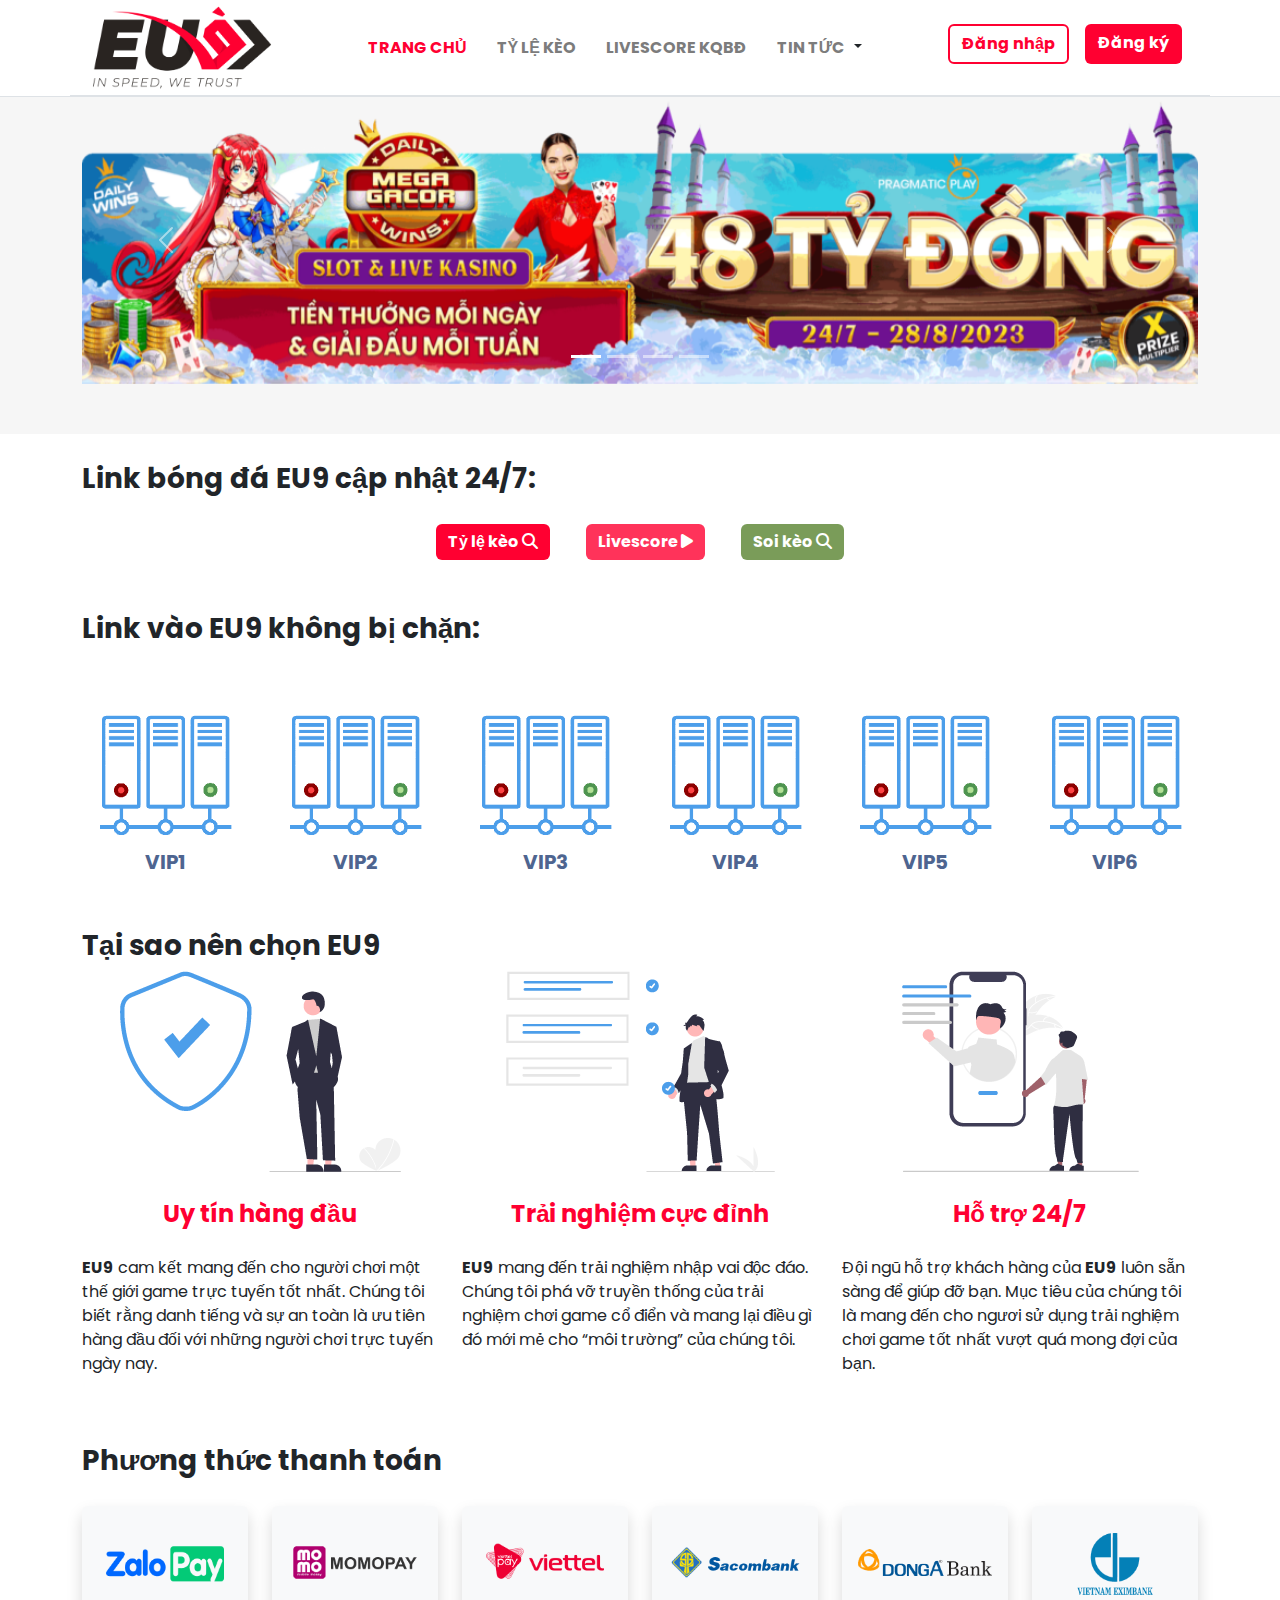
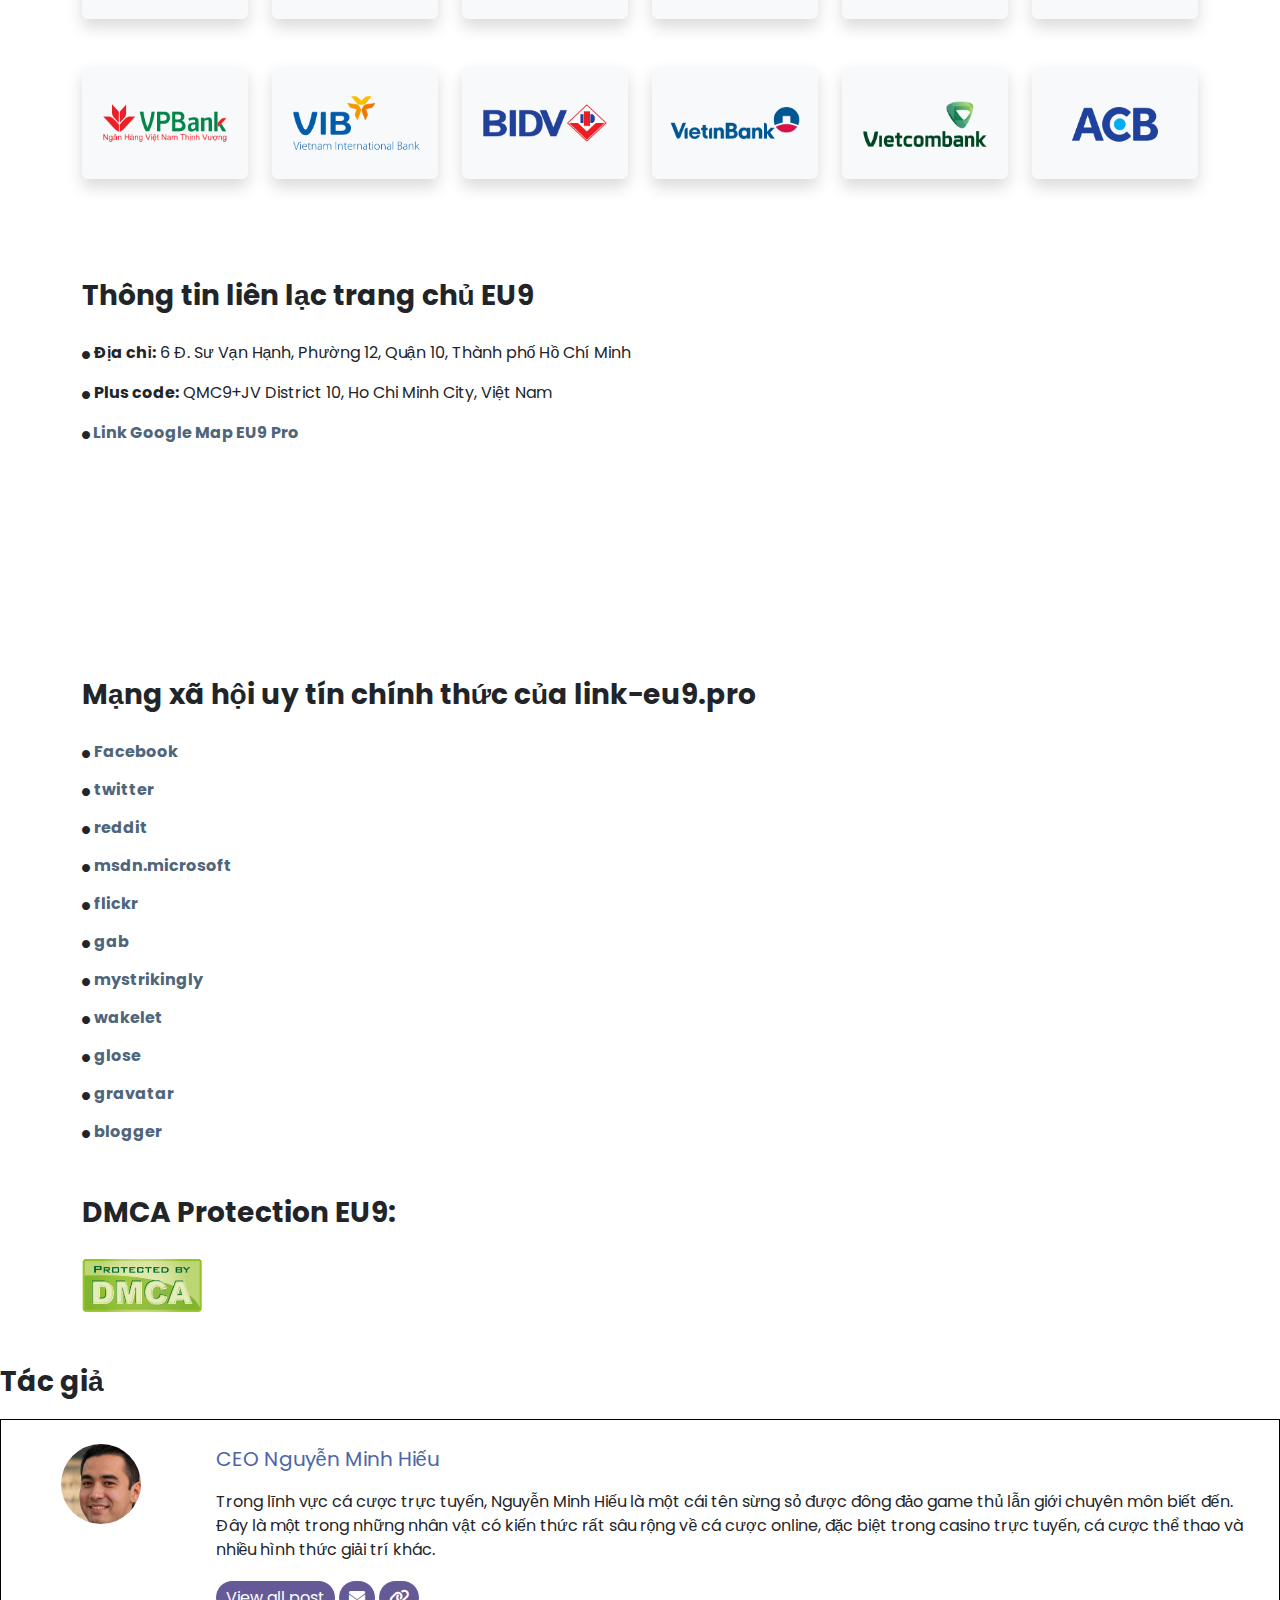
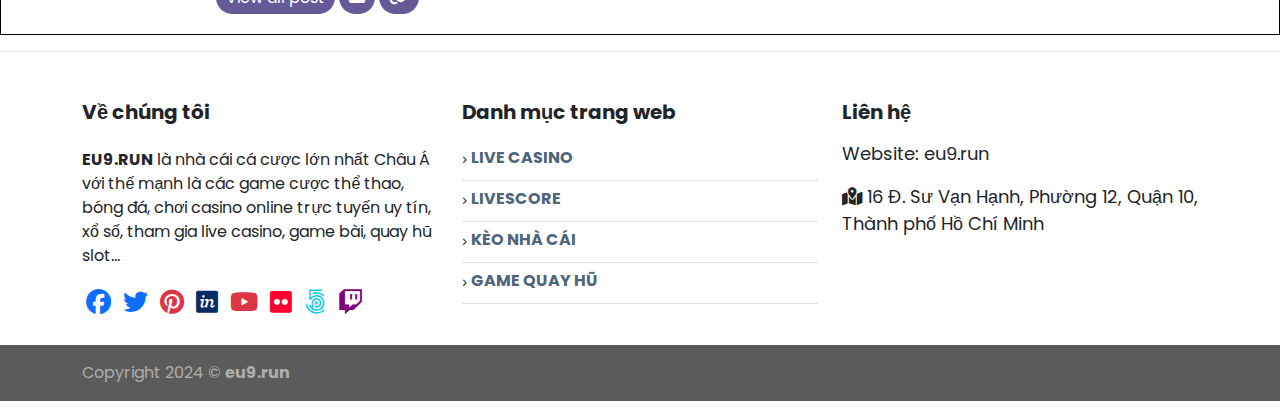
==== index.html @ 216442d3 "first commit" ====
<!DOCTYPE html>
<html lang="en">
<head>
    <meta charset="UTF-8">
    <meta name="viewport" content="width=device-width, initial-scale=1.0">
    <link href="https://cdn.jsdelivr.net/npm/bootstrap@5.3.3/dist/css/bootstrap.min.css" rel="stylesheet" integrity="sha384-QWTKZyjpPEjISv5WaRU9OFeRpok6YctnYmDr5pNlyT2bRjXh0JMhjY6hW+ALEwIH" crossorigin="anonymous">
    <link rel="stylesheet" href="https://cdnjs.cloudflare.com/ajax/libs/font-awesome/6.5.2/css/all.min.css">
    <link rel="icon" href="./img/EUBET_logo_FINAL-all-01-1024x487.png">
    <link rel="stylesheet" href="./index.css">
    <title>EU9🎖️Nhà cái uy tín & tin cậy EUBET Đăng ký ngay!</title>
</head>
<body>
    <!-- header menu -->
    <section class="border-bottom d-none d-md-block posi bg-white">
        <div class="container d-flex justify-content-between border-bottom">
          <div class="nav-logo">
            <a href="./index.html"><img class="img-fluid" src="./img/EUBET_logo_FINAL-all-01-1024x487.png" alt=""></a>
          </div>
          <div class="nav-items d-flex justify-content-center align-items-center flex-wrap">
            <div class="items">
              <a class="fw-bold" style="color: #FF0031;" class="" href="./index.html">TRANG CHỦ</a>
            </div>
            <div class="items">
              <a class="fw-bold" href="./html/tylekeo.html">TỶ LỆ KÈO</a>
            </div>
            <div class="items">
              <a class="fw-bold" href="./html/livescoreKQBD.html">LIVESCORE KQBĐ</a>
            </div>
            <div class="items">
              <div class="btn-group">
                <a  href="./html/tintuc.html" class=" d-flex justify-content-center align-items-center fw-bold">TIN TỨC</a>
                <button type="button" class="btn  dropdown-toggle dropdown-toggle-split" data-bs-toggle="dropdown" aria-expanded="false">
                  <span class="visually-hidden">Toggle Dropdown</span>
                </button>
                <ul class="dropdown-menu">
                  <li><a class="dropdown-item" href="#">Soi kèo</a></li>
                  <li><a class="dropdown-item" href="#">Live casino</a></li>
                  <li><a class="dropdown-item" href="#">Cá cược thể thao</a></li>
                  <li><a class="dropdown-item" href="#">Game quay hũ</a></li>
                  <li><a class="dropdown-item" href="#">NHÀ CÁI UY TÍN</a></li>
                </ul>
              </div>
            </div>
          </div>
            <div class="row d-none d-md-block">
                <div class="py-2">
                    <div class="d-flex flex-row-reverse mt-3">
                        <a href="https://www.hay88.one/?inviteCode=2858067" class="btn fw-bold mx-3 btn-hover1">Đăng ký</a>
                        <a href="https://www.hay88.one/?inviteCode=2858067" class="btn fw-bold btn-hover2">Đăng nhập</a>
                    </div>
                </div>
            </div>
        </div>
    </section>

    <!-- respon nivbar -->
     <!-- header menu -->
    <section class="border-bottom d-flex d-md-none flex-row">
      <div class="container d-flex justify-content-between">
        <div class="nav-logo">
          <a href="./index.html"><img class="img-fluid" src="./img/EUBET_logo_FINAL-all-01-1024x487.png" alt=""></a>
        </div>  
        <div class="bar">
            <a class="fs-3 text d-flex align-items-center justify-content-center text-center bar-hover" data-bs-toggle="offcanvas" href="#offcanvasExample" role="button" aria-controls="offcanvasExample">
                <i class="fa-solid fa-bars"></i>
              </a>
        </div>
        
        <div class="offcanvas offcanvas-start" tabindex="-1" id="offcanvasExample" aria-labelledby="offcanvasExampleLabel">
          <div class="offcanvas-header">
            <h5 class="offcanvas-title" id="offcanvasExampleLabel">
              <form class="d-flex" role="search">
                <input class="form-control me-2" type="search" placeholder="Search..." aria-label="Search">
                <button style="background-color: #9E9E9E;" class="btn btn-outline-success text-white border-0" type="submit">
                  <i class="fa-solid fa-magnifying-glass"></i>
                </button>
              </form>
          </h5>
            <button type="button" class="btn-close" data-bs-dismiss="offcanvas" aria-label="Close"></button>
          </div>
          <div class="offcanvas-body">
            <div class="nav-items">
              <div class="items side-nav">
                <a class="fw-bold" href="./index.html">TRANG CHỦ</a>
              </div>
              <div class="items side-nav">
                <a class="fw-bold" href="./html/tylekeo.html">TỶ LỆ KÈO</a>
              </div>
              <div class="items side-nav">
                <a class="fw-bold" href="./html/livescoreKQBD.html">LIVESCORE KQBĐ</a>
              </div>
              <div class="items side-nav">
                <div class="btn-group">
                    <a  href="./html/tintuc.html" class=" d-flex justify-content-center align-items-center fw-bold">TIN TỨC</a>
                    <button type="button" class="btn  dropdown-toggle dropdown-toggle-split" data-bs-toggle="dropdown" aria-expanded="false">
                      <span class="visually-hidden">Toggle Dropdown</span>
                    </button>
                    <ul class="dropdown-menu">
                      <li><a class="dropdown-item" href="#">Soi kèo</a></li>
                      <li><a class="dropdown-item" href="#">Live casino</a></li>
                      <li><a class="dropdown-item" href="#">Cá cược thể thao</a></li>
                      <li><a class="dropdown-item" href="#">Game quay hũ</a></li>
                      <li><a class="dropdown-item" href="#">NHÀ CÁI UY TÍN</a></li>
                    </ul>
                  </div>
              </div>
            </div>
          </div>
        </div>
      </div>
    </section>
    <!-- btn menu -->
    <section style="background-color: #F1F1F1;">
      <div class="container">
        <div class="row d-flex d-md-none flex-row justify-content-center text-center align-items-center">
            <div class="col-12 py-3">
                <div>
                    <a href="https://www.hay88.one/?inviteCode=2858067" class="btn fw-bold btn-hover2">Đăng nhập</a>
                    <a href="https://www.hay88.one/?inviteCode=2858067" class="btn fw-bold mx-3 btn-hover1">Đăng ký</a>
                </div>
            </div>
        </div>
      </div>
    </section>

    <!-- body -->
    <section style="background-color: #F6F6F6; padding-bottom: 50px;">
        <div class="container">
            <div class="row">
                <div class="col-12">
                    <div id="carouselExampleIndicators" class="carousel slide">
                        <div class="carousel-indicators">
                          <button type="button" data-bs-target="#carouselExampleIndicators" data-bs-slide-to="0" class="active" aria-current="true" aria-label="Slide 1"></button>
                          <button type="button" data-bs-target="#carouselExampleIndicators" data-bs-slide-to="1" aria-label="Slide 2"></button>
                          <button type="button" data-bs-target="#carouselExampleIndicators" data-bs-slide-to="2" aria-label="Slide 3"></button>
                          <button type="button" data-bs-target="#carouselExampleIndicators" data-bs-slide-to="3" aria-label="Slide 4"></button>
                        </div>
                        <div class="carousel-inner">
                          <div class="carousel-item active">
                            <img src="./img/vn-eu9-48ty-2000x514-1-1024x263.png" class="d-block w-100" alt="...">
                          </div>
                          <div class="carousel-item">
                            <img src="./img/vn-EU9-tanthu2-29999k-2000x514-1-1024x263.png" class="d-block w-100" alt="...">
                          </div>
                          <div class="carousel-item">
                            <img src="./img/vn-EU9-tanthu39999k-2000x514-1-1-1024x263.png" class="d-block w-100" alt="...">
                          </div>
                          <div class="carousel-item">
                            <img src="./img/VN_HomeBanner_6-1024x264.png" class="d-block w-100" alt="...">
                          </div>
                        </div>
                        <button class="carousel-control-prev" type="button" data-bs-target="#carouselExampleIndicators" data-bs-slide="prev">
                          <span class="carousel-control-prev-icon" aria-hidden="true"></span>
                          <span class="visually-hidden">Previous</span>
                        </button>
                        <button class="carousel-control-next" type="button" data-bs-target="#carouselExampleIndicators" data-bs-slide="next">
                          <span class="carousel-control-next-icon" aria-hidden="true"></span>
                          <span class="visually-hidden">Next</span>
                        </button>
                    </div>
                </div>
            </div>
        </div>
    </section>
    <!-- link VIP -->
    <div class="container mt-4">
        <div class="row">
            <div class="col-12">
                <div class="fs-3 fw-bold">
                    Link bóng đá EU9 cập nhật 24/7:
                </div>
                <div class="mt-4 text-center mb-4">
                    <a href="./html/tylekeo.html" class="btn btn-primary fw-bold mx-3">Tỷ lệ kèo <i class="fa-solid fa-magnifying-glass"></i></a>
                    <a href="./html/livescoreKQBD.html" class="btn btn-secondary fw-bold mx-3">Livescore <i class="fa-solid fa-play"></i></a>
                    <a href="./html/tintuc.html" class="btn btn-success fw-bold mx-3">Soi kèo <i class="fa-solid fa-magnifying-glass"></i></a>
                </div>
                <div class="fs-3 fw-bold mt-5">
                    Link vào EU9 không bị chặn:
                </div>
                <div class="mt-5">
                    <div class="row">
                        <div class="col-6 col-md-2 col-sm-6 text-center">
                            <a href="https://www.hay88.one/?inviteCode=2858067"><img class="img-fluid" src="./img/giphy.gif" alt=""></a>
                            <a class="fs-5 fw-bold" style="text-decoration: none; color: #4E6590;" href="https://www.hay88.one/?inviteCode=2858067">VIP1</a>
                        </div>
                        <div class="col-6 col-md-2 col-sm-6 text-center">
                            <a href="https://www.hay88.one/?inviteCode=2858067"><img class="img-fluid" src="./img/giphy.gif" alt=""></a>
                            <a class="fs-5 fw-bold" style="text-decoration: none; color: #4E6590;" href="https://www.hay88.one/?inviteCode=2858067">VIP2</a>
                        </div>
                        <div class="col-6 col-md-2 col-sm-6 text-center">
                            <a href="https://www.hay88.one/?inviteCode=2858067"><img class="img-fluid" src="./img/giphy.gif" alt=""></a>
                            <a class="fs-5 fw-bold" style="text-decoration: none; color: #4E6590;" href="https://www.hay88.one/?inviteCode=2858067">VIP3</a>
                        </div>
                        <div class="col-6 col-md-2 col-sm-6 text-center">
                            <a href="https://www.hay88.one/?inviteCode=2858067"><img class="img-fluid" src="./img/giphy.gif" alt=""></a>
                            <a class="fs-5 fw-bold" style="text-decoration: none; color: #4E6590;" href="https://www.hay88.one/?inviteCode=2858067">VIP4</a>
                        </div>
                        <div class="col-6 col-md-2 col-sm-6 text-center">
                            <a href="https://www.hay88.one/?inviteCode=2858067"><img class="img-fluid" src="./img/giphy.gif" alt=""></a>
                            <a class="fs-5 fw-bold" style="text-decoration: none; color: #4E6590;" href="https://www.hay88.one/?inviteCode=2858067">VIP5</a>
                        </div>
                        <div class="col-6 col-md-2 col-sm-6 text-center">
                            <a href="https://www.hay88.one/?inviteCode=2858067"><img class="img-fluid" src="./img/giphy.gif" alt=""></a>
                            <a class="fs-5 fw-bold" style="text-decoration: none; color: #4E6590;" href="https://www.hay88.one/?inviteCode=2858067">VIP6</a>
                        </div>
                    </div>
                </div>
                
                <div class="fs-3 fw-bold mt-5">
                    Tại sao nên chọn EU9
                </div>
                <div class="row">
                    <div class="col-12 col-md-4 col-sm-12">
                        <div class="mt-1 text-center">
                            <img class="img-fluid" src="./img/Trust.png" alt="">
                            <div class="fs-4 fw-bold mt-4" style="color: #FF0031;">
                                Uy tín hàng đầu
                            </div>
                        </div>
                        <p class="mt-4"><span class="fw-bold">EU9</span> cam kết mang đến cho người chơi một thế giới game trực tuyến tốt nhất. Chúng tôi biết rằng danh tiếng và sự an toàn là ưu tiên hàng đầu đối với những người chơi trực tuyến ngày nay.</p>
                    </div>
                    <div class="col-12 col-md-4 col-sm-12">
                        <div class="mt-1 text-center">
                            <img class="img-fluid" src="./img/Experience.png" alt="">
                            <div class="fs-4 fw-bold mt-4" style="color: #FF0031;">
                                Trải nghiệm cực đỉnh
                            </div>
                        </div>
                        <p class="mt-4"><span class="fw-bold">EU9</span> mang đến trải nghiệm nhập vai độc đáo. Chúng tôi phá vỡ truyền thống của trải nghiệm chơi game cổ điển và mang lại điều gì đó mới mẻ cho “môi trường” của chúng tôi.</p>
                    </div>
                    <div class="col-12 col-md-4 col-sm-12">
                        <div class="mt-1 text-center">
                            <img class="img-fluid" src="./img/Service.png" alt="">
                            <div class="fs-4 fw-bold mt-4" style="color: #FF0031;">
                                Hỗ trợ 24/7
                            </div>
                        </div>
                        <p class="mt-4">Đội ngũ hỗ trợ khách hàng của <span class="fw-bold">EU9</span> luôn sẵn sàng để giúp đỡ bạn. Mục tiêu của chúng tôi là mang đến cho ngươi sử dụng trải nghiệm chơi game tốt nhất vượt quá mong đợi của bạn.</p>
                    </div>
                </div>
                <div class="fs-3 fw-bold mt-5 mb-4">
                    Phương thức thanh toán
                </div>
                <div class="row">
                    <div class="col-4 col-lg-2 col-md-4">
                        <div class="img-icon shadow p-3 mb-5 bg-body-tertiary rounded">
                            <img class="img-fluid" src="./img/icon_zalopay-1.png" alt="">
                        </div>
                    </div>
                    <div class="col-4 col-lg-2 col-md-4">
                        <div class="img-icon shadow p-3 mb-5 bg-body-tertiary rounded">
                            <img class="img-fluid" src="./img/icon_momopay-1.png" alt="">
                        </div>
                    </div>
                    <div class="col-4 col-lg-2 col-md-4">
                        <div class="img-icon shadow p-3 mb-5 bg-body-tertiary rounded">
                            <img class="img-fluid" src="./img/icon_viettelpay-1.png" alt="">
                        </div>
                    </div>
                    <div class="col-4 col-lg-2 col-md-4">
                        <div class="img-icon shadow p-3 mb-5 bg-body-tertiary rounded">
                            <img class="img-fluid" src="./img/icon_Sacombank-1.png" alt="">
                        </div>
                    </div>
                    <div class="col-4 col-lg-2 col-md-4">
                        <div class="img-icon shadow p-3 mb-5 bg-body-tertiary rounded">
                            <img class="img-fluid" src="./img/icon_DongABank-1.png" alt="">
                        </div>
                    </div>
                    <div class="col-4 col-lg-2 col-md-4">
                        <div class="img-icon shadow p-3 mb-5 bg-body-tertiary rounded">
                            <img class="img-fluid" src="./img/icon_EximbankVietnam-1.png" alt="">
                        </div>
                    </div>
                </div>
                <div class="row mb-5">
                    <div class="col-4 col-lg-2 col-md-4">
                        <div class="img-icon shadow p-3 mb-5 bg-body-tertiary rounded">
                            <img class="img-fluid" src="./img/icon_VPBank-1.png" alt="">
                        </div>
                    </div>
                    <div class="col-4 col-lg-2 col-md-4">
                        <div class="img-icon shadow p-3 mb-5 bg-body-tertiary rounded">
                            <img class="img-fluid" src="./img/icon_VietnamInternationalBank-1.png" alt="">
                        </div>
                    </div>
                    <div class="col-4 col-lg-2 col-md-4">
                        <div class="img-icon shadow p-3 mb-5 bg-body-tertiary rounded">
                            <img class="img-fluid" src="./img/icon_BIDV-1-1.png" alt="">
                        </div>
                    </div>
                    <div class="col-4 col-lg-2 col-md-4">
                        <div class="img-icon shadow p-3 mb-5 bg-body-tertiary rounded">
                            <img class="img-fluid" src="./img/icon_Vietinbank-1.png" alt="">
                        </div>
                    </div>
                    <div class="col-4 col-lg-2 col-md-4">
                        <div class="img-icon shadow p-3 mb-5 bg-body-tertiary rounded">
                            <img class="img-fluid" src="./img/icon_Vietcombank-1.png" alt="">
                        </div>
                    </div>
                    <div class="col-4 col-lg-2 col-md-4">
                        <div class="img-icon shadow p-3 mb-5 bg-body-tertiary rounded">
                            <img class="img-fluid" src="./img/icon_ACB-1.png" alt="">
                        </div>
                    </div>
                </div>
                <div class="fs-3 fw-bold mt-5 mb-4">
                    Thông tin liên lạc trang chủ EU9
                </div>
                <p><i class="fa-solid fa-circle" style="font-size: 8px;"></i> <span class="fw-bold">Địa chỉ:</span> 6 Đ. Sư Vạn Hạnh, Phường 12, Quận 10, Thành phố Hồ Chí Minh</p>
                <p><i class="fa-solid fa-circle" style="font-size: 8px;"></i> <span class="fw-bold">Plus code:</span> QMC9+JV District 10, Ho Chi Minh City, Việt Nam</p>
                <i class="fa-solid fa-circle" style="font-size: 8px;"></i><a class="link" href=""> Link Google Map EU9 Pro</a>
                <div class="row mt-4">
                    <div class="col-12 col-lg-2 col-md-2 col-sm-12">
                        <iframe src="https://www.google.com/maps/embed?pb=!1m14!1m8!1m3!1d31356.15114979678!2d106.66967300000002!3d10.771513!3m2!1i1024!2i768!4f13.1!3m3!1m2!1s0x31752f0018c73785%3A0x4f4076df7202d6fd!2sLINK%20EU9!5e0!3m2!1svi!2sus!4v1717916119034!5m2!1svi!2sus" style="border:0;" allowfullscreen="" loading="lazy" referrerpolicy="no-referrer-when-downgrade"></iframe>
                    </div>
                </div>
                <div class="fs-3 fw-bold mt-5 mb-4">
                    Mạng xã hội uy tín chính thức của link-eu9.pro
                </div>
                <i class="fa-solid fa-circle" style="font-size: 8px;"></i> <a class="link" href="">Facebook</a><br>
                <i class="fa-solid fa-circle mt-4" style="font-size: 8px;"></i> <a class="link" href="">twitter</a><br>
                <i class="fa-solid fa-circle mt-4" style="font-size: 8px;"></i> <a class="link" href="">reddit</a><br>
                <i class="fa-solid fa-circle mt-4" style="font-size: 8px;"></i> <a class="link" href="">msdn.microsoft</a><br>
                <i class="fa-solid fa-circle mt-4" style="font-size: 8px;"></i> <a class="link" href="">flickr</a><br>
                <i class="fa-solid fa-circle mt-4" style="font-size: 8px;"></i> <a class="link" href="">gab</a><br>
                <i class="fa-solid fa-circle mt-4" style="font-size: 8px;"></i> <a class="link" href="">mystrikingly</a><br>
                <i class="fa-solid fa-circle mt-4" style="font-size: 8px;"></i> <a class="link" href="">wakelet</a><br>
                <i class="fa-solid fa-circle mt-4" style="font-size: 8px;"></i> <a class="link" href="">glose</a><br>
                <i class="fa-solid fa-circle mt-4" style="font-size: 8px;"></i> <a class="link" href="">gravatar</a><br>
                <i class="fa-solid fa-circle mt-4" style="font-size: 8px;"></i> <a class="link" href="">blogger</a>
                <div class="fs-3 fw-bold mt-5 mb-4">
                    DMCA Protection EU9:
                </div>
                <a href=""><img src="./img/dmca_protected_2_120.png" alt=""></a>
            </div>
        </div>
    </div>

    <div class="fs-3 fw-bold mb-3 mt-5">
        Tác giả
    </div>
    
    <!-- ceo -->
     <section class="border border-black">
        <div class="row" style="margin: 0;">
            <div class="col-lg-1 col-md-1 col-sm-12 mx-5 my-4">
                <img style="border-radius: 50px;" class="img-fluid" src="./img/63dd9227a4a9db19ac348fede5271b50.png" alt="">
            </div>
            <div class="col-lg-10 col-md-10 col-sm-12 mt-4">
                <a style="text-decoration: none; font-size: 20px; color: #4E65A5;" class="" href="">CEO Nguyễn Minh Hiếu</a>
                <p class="mt-3" style="font-size: 16px;">Trong lĩnh vực cá cược trực tuyến, Nguyễn Minh Hiếu là một cái tên sừng sỏ được đông đảo game thủ lẫn giới chuyên môn biết đến. Đây là một trong những nhân vật có kiến thức rất sâu rộng về cá cược online, đặc biệt trong casino trực tuyến, cá cược thể thao và nhiều hình thức giải trí khác.</p>
                <div class="view-post mb-4 mt-4">
                    <a class="post" href="">View all post</a>
                    <a class="post" href=""><i class="fa-solid fa-envelope"></i></a>
                    <a class="post" href=""><i class="fa-solid fa-link"></i></a>
                </div>
            </div>
        </div>
     </section>

    <!-- footer 1 -->
    <section class="border-top mt-3">
        <div class="container mb-4">
            <div class="row">
                <div class="col-lg-4 col-md-6 col-sm-12 mt-5">
                    <h5 class="fw-bold">
                        Về chúng tôi
                    </h5>
                    <p class="mt-4">
                        <span class="fw-bold">EU9.RUN</span> là nhà cái cá cược lớn nhất Châu Á với thế mạnh là các game cược thể thao, bóng đá, chơi casino online trực tuyến uy tín, xổ số, tham gia live casino, game bài, quay hũ slot...
                    </p>
                    <div class="social">
                        <a class="mx-1" style="font-size: 25px;" href=""><i class="fa-brands fa-facebook"></i></a>
                        <a class="mx-1" style="font-size: 25px;" href=""><i class="fa-brands fa-twitter"></i></a>
                        <a class="mx-1" style="font-size: 25px;" href=""><i class="fa-brands fa-pinterest text-danger"></i></i></a>
                        <a class="mx-1" style="font-size: 25px;" href=""><i class="fa-brands fa-invision text-primary-emphasis"></i></a>
                        <a class="mx-1" style="font-size: 25px;" href=""><i class="fa-brands fa-youtube text-danger"></i></a>
                        <a class="mx-1" style="font-size: 25px; color: #FF0031;" href=""><i class="fa-brands fa-flickr"></i></a>
                        <a class="mx-1" style="font-size: 25px;" href=""><i class="fa-brands fa-500px text-info"></i></a>
                        <a class="mx-1" style="font-size: 25px; color: purple;" href=""><i class="fa-brands fa-twitch"></i></a>
                    </div>
                </div>
                <div class="col-lg-4 col-md-6 col-sm-12 mt-5">
                    <h5 class="fw-bold">
                        Danh mục trang web
                    </h5>
                    <div class="mt-3 border-bottom">
                        <i class="fa-solid fa-angle-right py-3" style="font-size: 8px;"></i> <a class="link" href="./html/liveCasino.html">LIVE CASINO</a>
                    </div>
                    <div class="border-bottom">
                        <i class="fa-solid fa-angle-right py-3" style="font-size: 8px;"></i> <a class="link" href="./html/livescoreKQBD.html">LIVESCORE</a>
                    </div>
                    <div class="border-bottom">
                        <i class="fa-solid fa-angle-right py-3" style="font-size: 8px;"></i> <a class="link" href="./html/tylekeo.html">KÈO NHÀ CÁI</a>
                    </div>
                    <div class="border-bottom">
                        <i class="fa-solid fa-angle-right py-3" style="font-size: 8px;"></i> <a class="link" href="./html/gameQUAYHŨ.html">GAME QUAY HŨ</a>
                    </div>
                </div>
                <div class="col-lg-4 col-md-6 col-sm-12 mt-5">
                    <h5 class="fw-bold">
                        Liên hệ
                    </h5>
                    <div class="mt-3" style="font-size: 18px;">
                        Website: eu9.run
                    </div>
                    <div class="mt-3" style="font-size: 18px;">
                        <i class="fa-solid fa-map-location-dot"></i> 16 Đ. Sư Vạn Hạnh, Phường 12, Quận 10, Thành phố Hồ Chí Minh
                    </div>
                </div>
            </div>
        </div>
    </section>

    <!-- footer 2 -->
     <footer style="background-color: #5B5B5B;">
        <div class="container">
            <p class="py-3" style="color: #ADADAD;">Copyright 2024 © <span class="fw-bold">eu9.run</span></p>
        </div>
     </footer>


    <script src="./index.js"></script>
    <script src="https://cdn.jsdelivr.net/npm/bootstrap@5.3.3/dist/js/bootstrap.bundle.min.js" integrity="sha384-YvpcrYf0tY3lHB60NNkmXc5s9fDVZLESaAA55NDzOxhy9GkcIdslK1eN7N6jIeHz" crossorigin="anonymous"></script>
</body>
</html>
---- index.css ----
@import url('https://fonts.googleapis.com/css2?family=Poppins:ital,wght@0,100;0,200;0,300;0,400;0,500;0,600;0,700;0,800;0,900;1,100;1,200;1,300;1,400;1,500;1,600;1,700;1,800;1,900&display=swap');
body {
    font-family: "Poppins", sans-serif;
}

.posi{
    position: sticky;
    top: 0;
    z-index: 9999;
}
.nav-logo{
    max-width: 200px;
}
.items{
    margin-left: 20px;
    margin-right: 10px;
}
.items a{
    color: #7C7C7C;
    text-decoration: none;
}
.items a:hover{
    color: #FF0031;
}
/* respon sidebar */
.offcanvas{
   background-color: #F2F4F7; 
}
.side-nav a{
    line-height: 60px;
}
.btn-hover2{
    color: #FF0031;
    border: #FF0031 solid 2px;
}
.btn-hover2:hover{
    background-color: #FF0031;
    color: white;
}
.btn-hover1{
    color: white;
    background-color: #FF0031;
}
.btn-hover1:hover{
    background-color: #CC0027;
    color: white;
}
.bar-hover{
    color: #9E9E9E;
    text-decoration: none;
    padding: 7px;
    border: #9E9E9E solid 1px;
    border-radius: 5px;
    margin-top: 25px;
    transition: .3s all ease;
}
.bar-hover:hover{
    background-color: #FF0031;
    color: white;
    border: white solid 1px;
}
/* link VIP */
.btn-primary{
    background-color: #FF0031;
    border: 0;
}
.btn-primary:hover{
    background-color: #CC0027;
}
.btn-secondary{
    background-color: #FF335A;
    border: 0;
}
.btn-secondary:hover{
    background-color: #D63352;
}
.btn-success{
    background-color: #7A9C59;
    border: 0;
}
.btn-success:hover{
    background-color: #627D47;
}
/* EU9 games */
.card{
    box-shadow: -1px 3px 10px 0px rgba(0,0,0,0.75);
    transition: 0.3s all ease;
}
.card:hover{
    box-shadow: -1px 11px 20px 0px rgba(0,0,0,0.75);
}
.card-btn{
    background-color: #9E9E9E;
    color: white;
}
.card-btn:hover{
    background-color: #7E7E7E;
    color: white;
}
.link{
    text-decoration: none;
    color: #4E657B;
    font-weight: bold;
}
.link:hover{
    color: #000000;
}
.link2 a{
    text-decoration: none;
    color: #4E657B;
    font-size: 18px;
}
.link2 a:hover{
    color: #000000;
}
/* body */
.pages a{
    text-decoration: none;
    color: #0A0A0A;
    padding: 5px 12px;
    border-radius: 50px;
    /* font-size: 20px; */
    /* margin-left: 8px; */
    border: #0A0A0A solid 2px;
    transition: 0.3s all ease;
}
.pages a:hover{
    background-color: #FF0031;
    color: white;
    border: #FF0031 solid 2px;
}
/* ceo */
.post{
    text-decoration: none;
    color: white;
    background-color: #655997;
    padding: 5px 10px;
    border-radius: 50px;
}
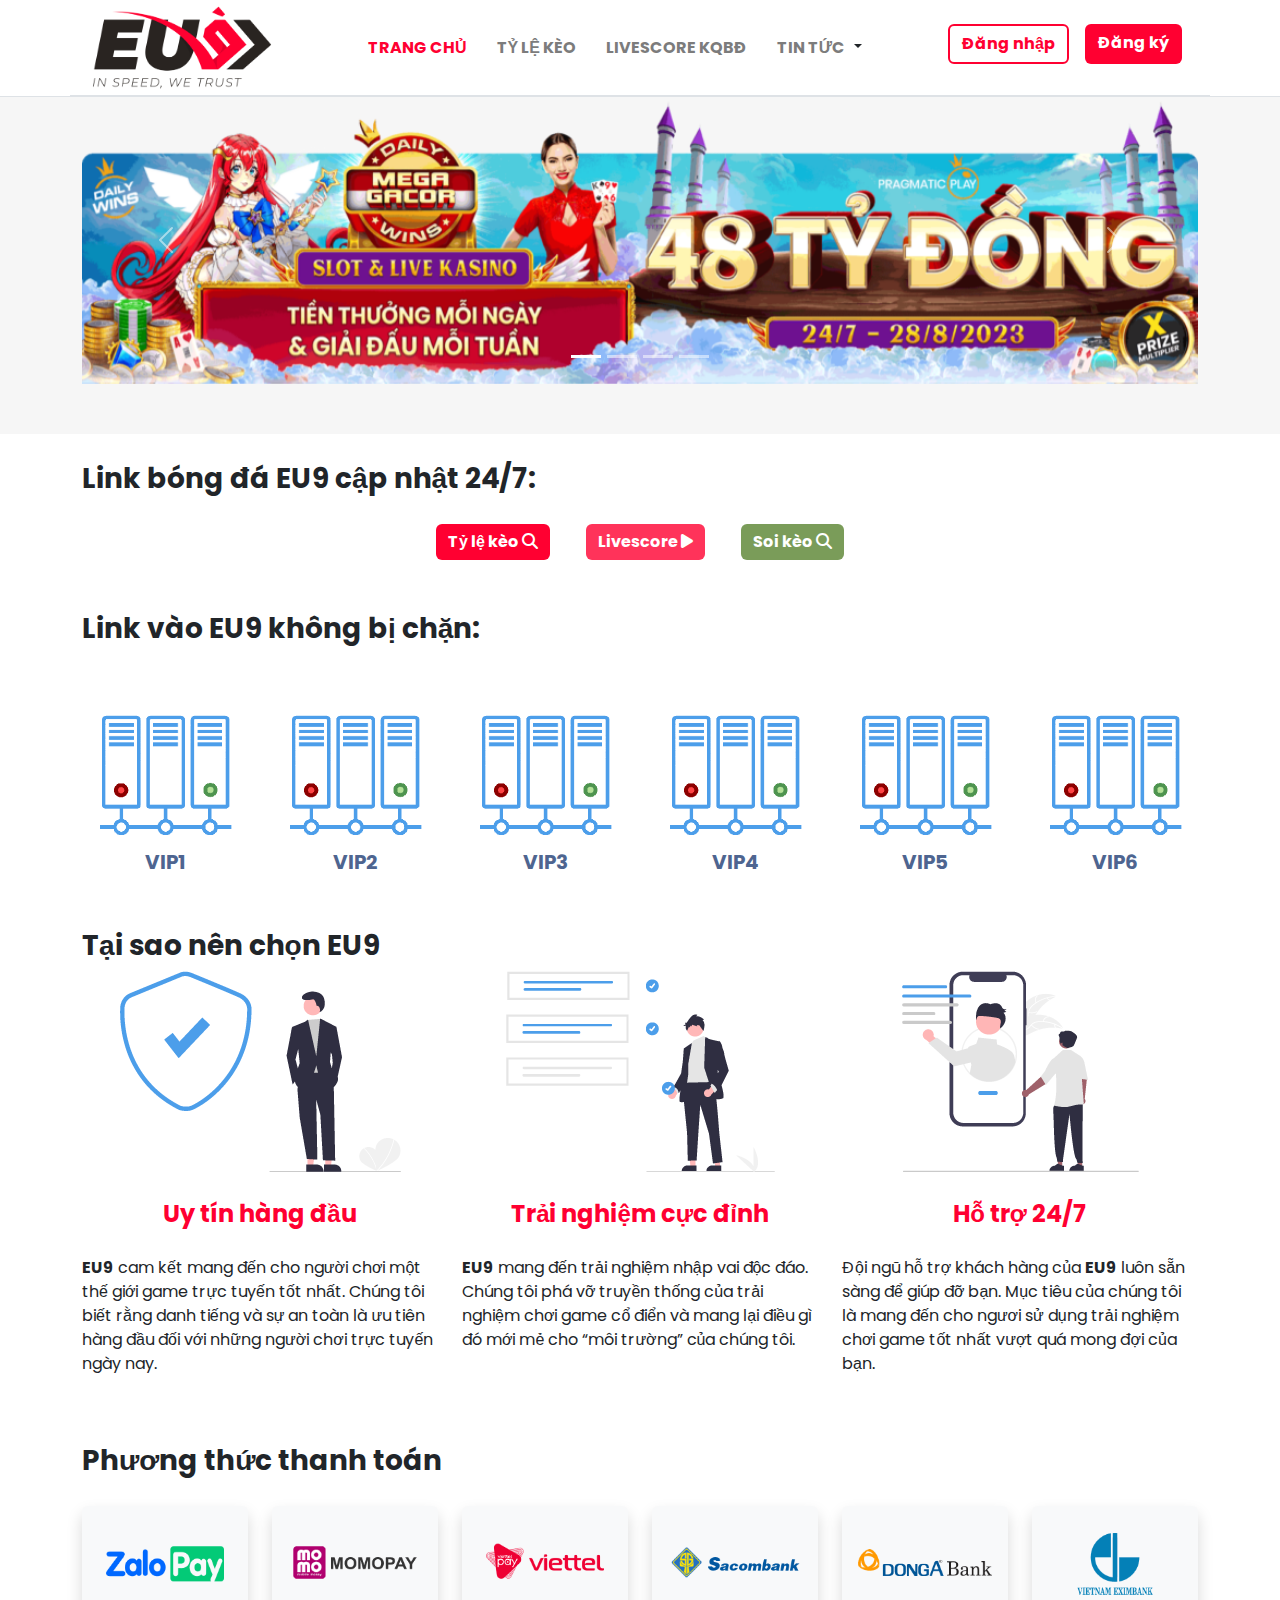
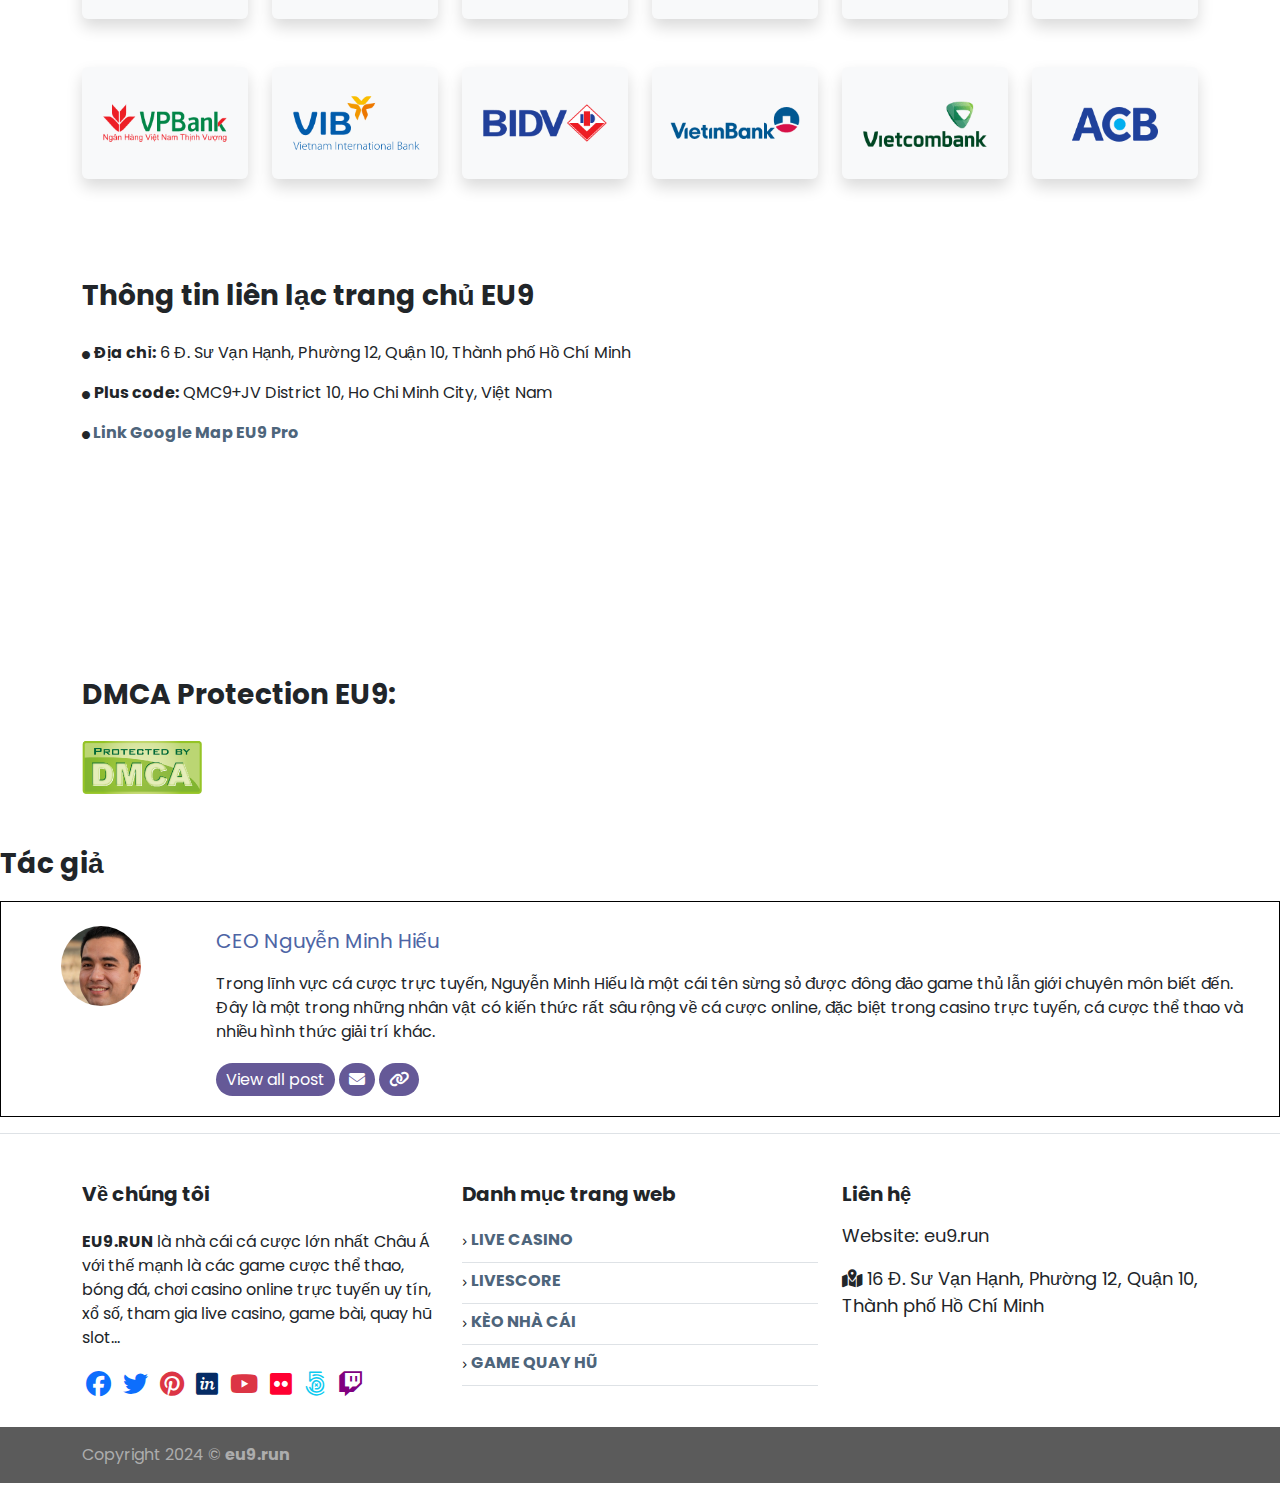
==== commit 385e0454: "update commit" ====
--- a/index.html
+++ b/index.html
@@ -317,20 +317,6 @@
                     </div>
                 </div>
                 <div class="fs-3 fw-bold mt-5 mb-4">
-                    Mạng xã hội uy tín chính thức của link-eu9.pro
-                </div>
-                <i class="fa-solid fa-circle" style="font-size: 8px;"></i> <a class="link" href="">Facebook</a><br>
-                <i class="fa-solid fa-circle mt-4" style="font-size: 8px;"></i> <a class="link" href="">twitter</a><br>
-                <i class="fa-solid fa-circle mt-4" style="font-size: 8px;"></i> <a class="link" href="">reddit</a><br>
-                <i class="fa-solid fa-circle mt-4" style="font-size: 8px;"></i> <a class="link" href="">msdn.microsoft</a><br>
-                <i class="fa-solid fa-circle mt-4" style="font-size: 8px;"></i> <a class="link" href="">flickr</a><br>
-                <i class="fa-solid fa-circle mt-4" style="font-size: 8px;"></i> <a class="link" href="">gab</a><br>
-                <i class="fa-solid fa-circle mt-4" style="font-size: 8px;"></i> <a class="link" href="">mystrikingly</a><br>
-                <i class="fa-solid fa-circle mt-4" style="font-size: 8px;"></i> <a class="link" href="">wakelet</a><br>
-                <i class="fa-solid fa-circle mt-4" style="font-size: 8px;"></i> <a class="link" href="">glose</a><br>
-                <i class="fa-solid fa-circle mt-4" style="font-size: 8px;"></i> <a class="link" href="">gravatar</a><br>
-                <i class="fa-solid fa-circle mt-4" style="font-size: 8px;"></i> <a class="link" href="">blogger</a>
-                <div class="fs-3 fw-bold mt-5 mb-4">
                     DMCA Protection EU9:
                 </div>
                 <a href=""><img src="./img/dmca_protected_2_120.png" alt=""></a>
